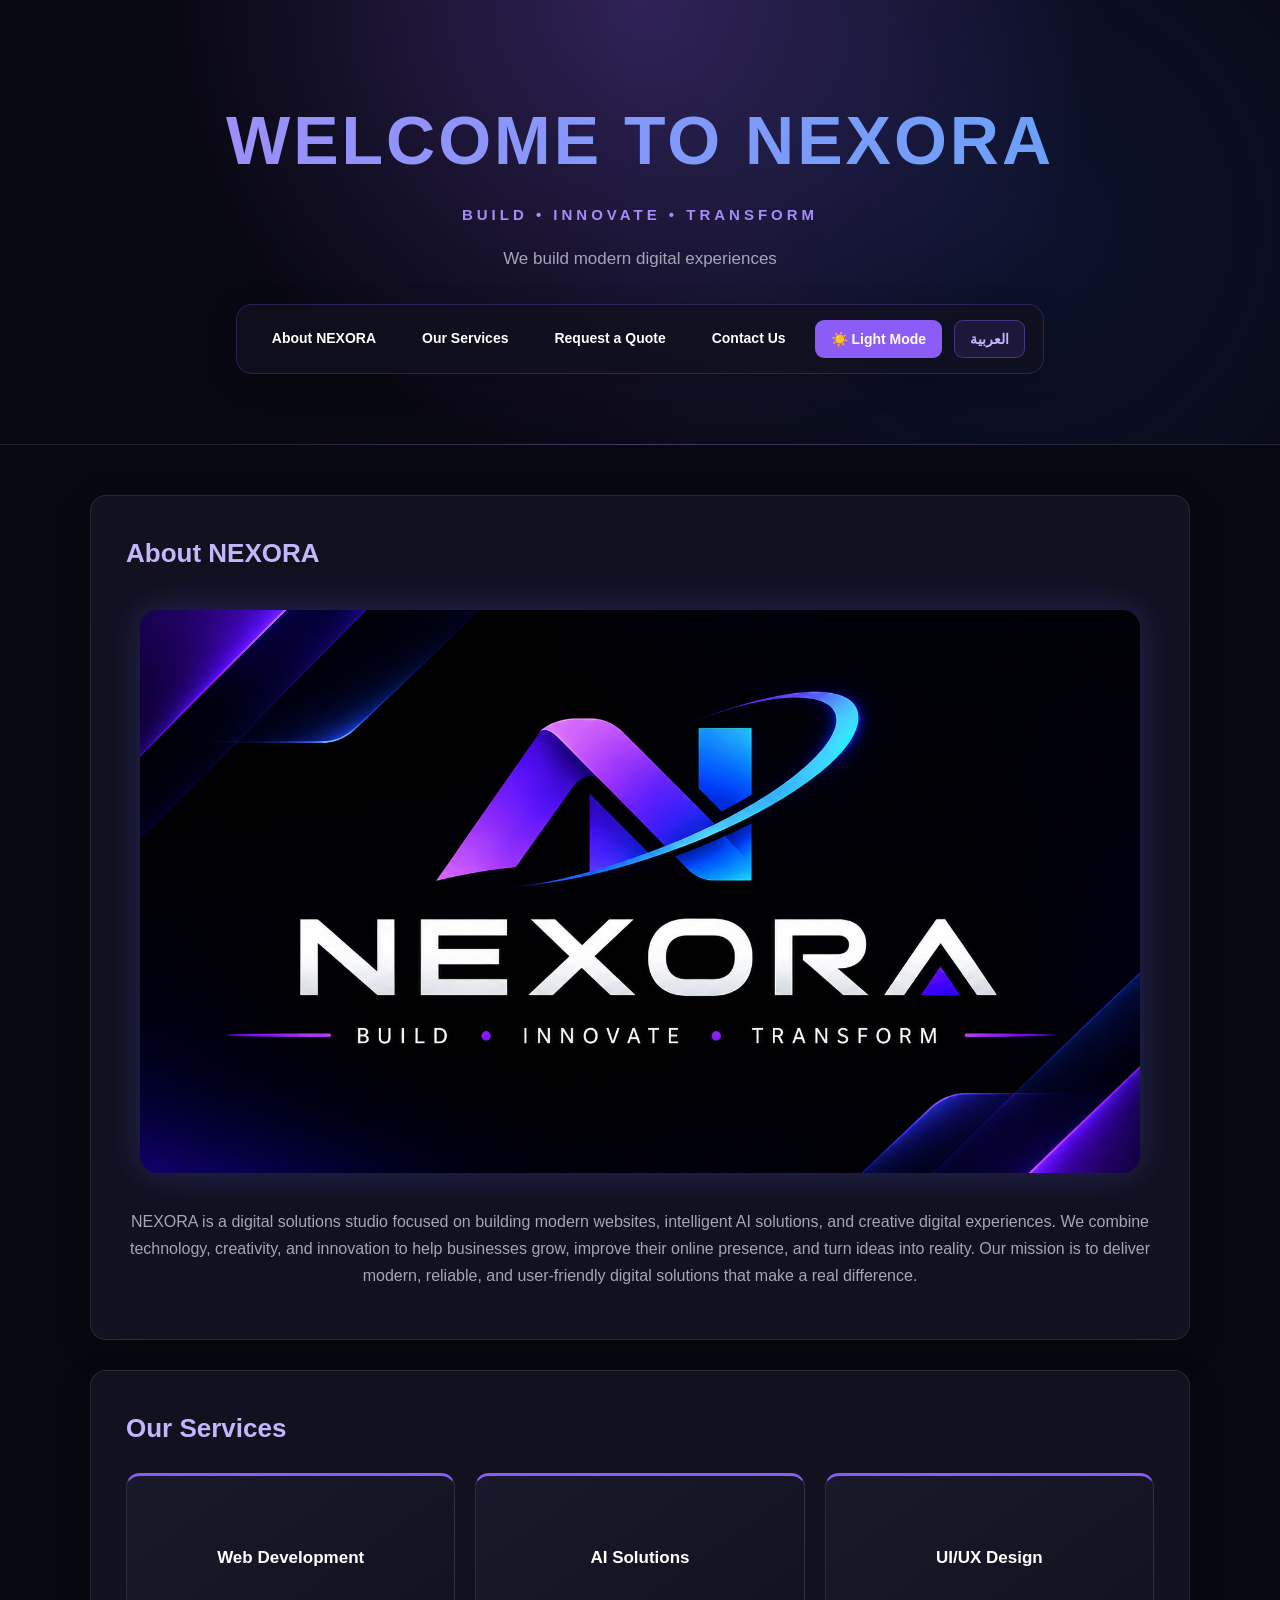
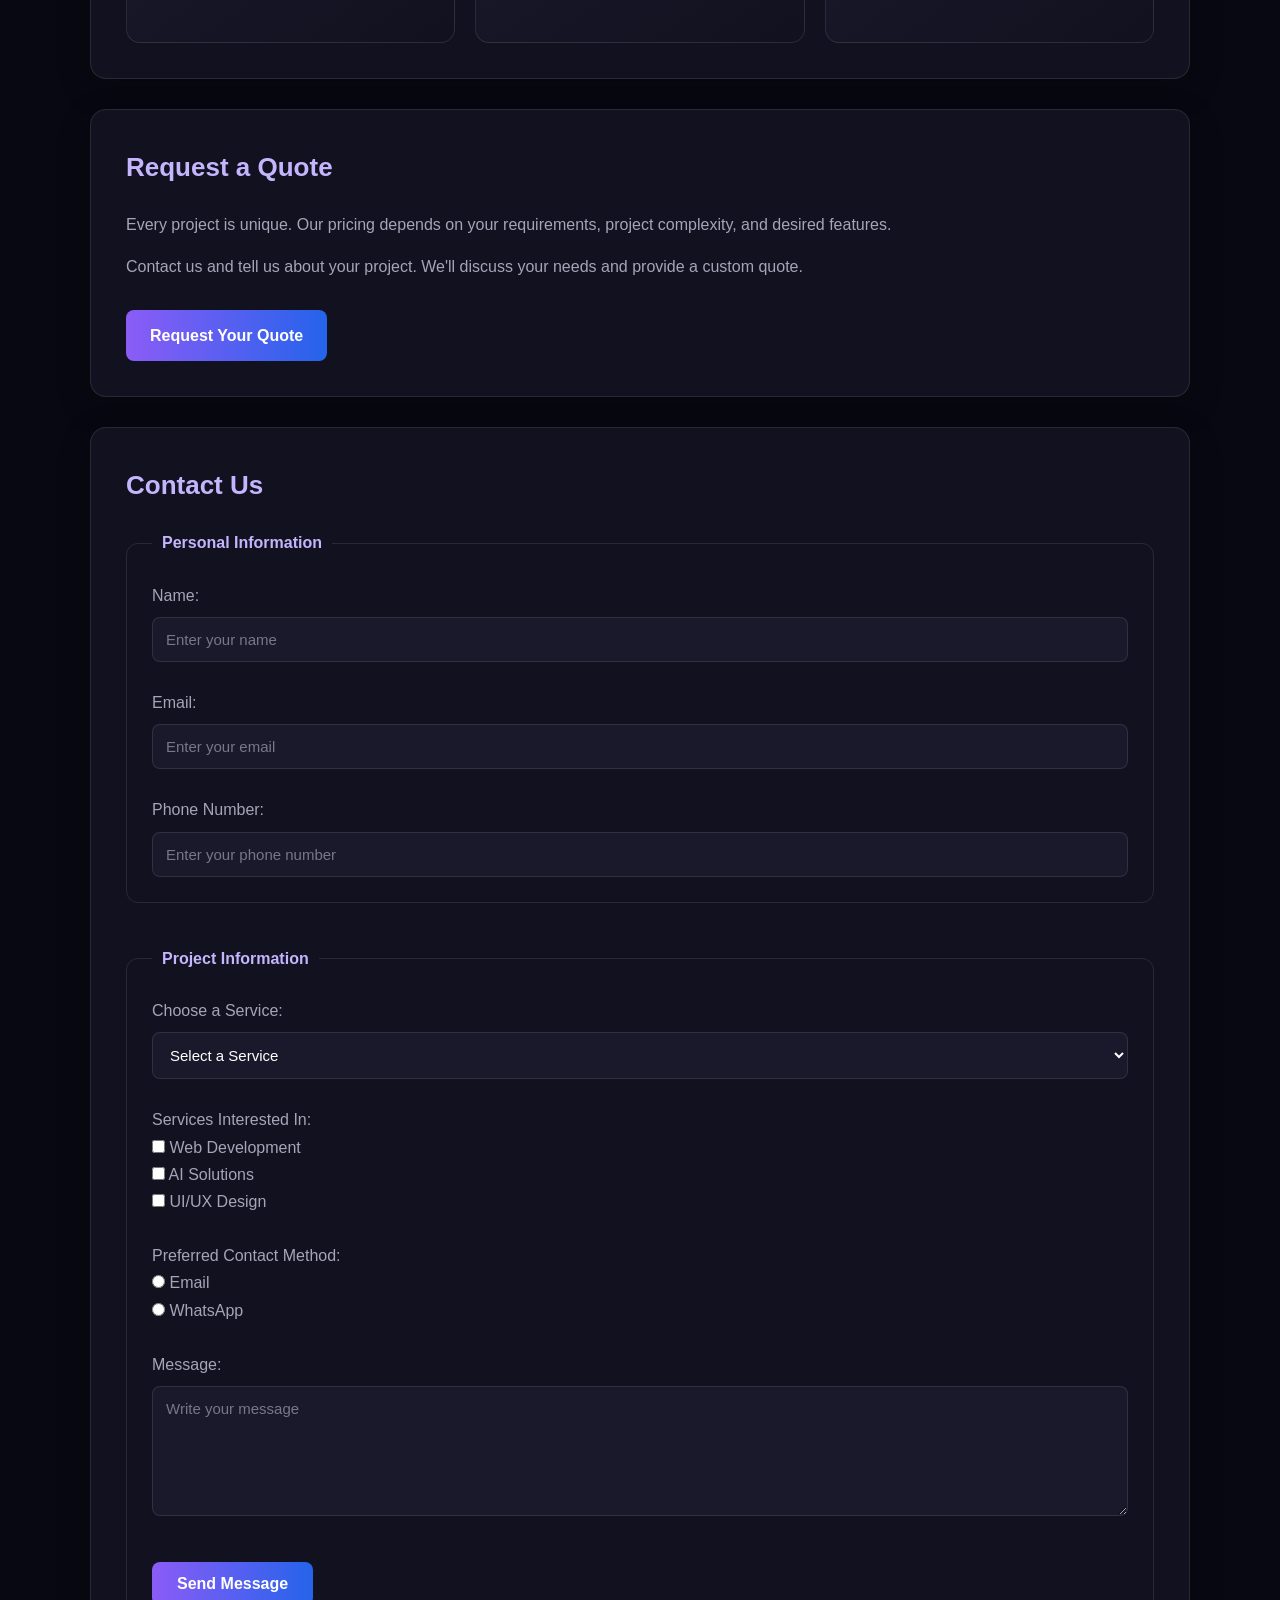
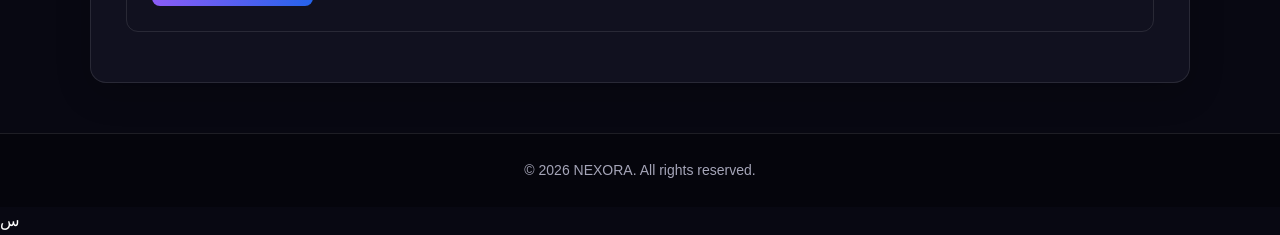
==== index.html @ c3b9a012 "Upload NEXORA website files" ====
<!DOCTYPE html>
<html lang="en">

<head>
    <meta charset="UTF-8">
    <meta name="viewport" content="width=device-width, initial-scale=1.0">
    <title>NEXORA | Digital Solutions</title>
    <link rel="stylesheet" href="style.css">
</head>

<body>

    <header>
        <h1>WELCOME TO NEXORA</h1>
        <p>BUILD • INNOVATE • TRANSFORM</p>
        <p>We build modern digital experiences</p>

        <nav>
            <a href="#about">About</a>
            <a href="#services">Services</a>
            <a href="#prices">Prices</a>
            <a href="#contact">Contact</a>

            <button id="theme-toggle" type="button">
                ☀️ Light Mode
            </button>

            <button id="language-toggle" type="button">
                العربية
            </button>
        </nav>
    </header>

    <main>

        <section id="about">
            <h2>About NEXORA</h2>

            <img src="images/logo.png.png"
                 alt="NEXORA Company Logo"
                 width="200">

            <p>
                NEXORA is a digital solutions studio focused on building
                modern websites, intelligent AI solutions, and creative
                digital experiences.

                We combine technology, creativity, and innovation to help
                businesses grow, improve their online presence, and turn
                ideas into reality.

                Our mission is to deliver modern, reliable, and user-friendly
                digital solutions that make a real difference.
            </p>
        </section>

        <section id="services">
            <h2>Our Services</h2>

            <ul>
                <li>Web Development</li>
                <li>AI Solutions</li>
                <li>UI/UX Design</li>
            </ul>
        </section>

        <section id="prices">

            <h2>Request a Quote</h2>

            <p>
                Every project is unique. Our pricing depends on your
                requirements, project complexity, and desired features.
            </p>

            <p>
                Contact us and tell us about your project.
                We'll discuss your needs and provide a custom quote.
            </p>

            <a href="#contact" class="quote-button">
                Request Your Quote
            </a>

        </section>

        <section id="contact">

            <h2>Contact Us</h2>

            <form>

                <fieldset>
                    <legend>Personal Information</legend>

                    <label>Name:</label>
                    <input type="text"
                           name="username"
                           placeholder="Enter your name"
                           required>

                    <br><br>

                    <label>Email:</label>
                    <input type="email"
                           name="email"
                           placeholder="Enter your email"
                           required>

                    <br><br>

                    <label>Phone Number:</label>
                    <input type="tel"
                           name="phone"
                           placeholder="Enter your phone number">

                </fieldset>

                <br>

                <fieldset>
                    <legend>Project Information</legend>

                    <label>Choose a Service:</label>

                    <select name="service" required>
                        <option value="" selected disabled>
                            Select a Service
                        </option>

                        <option value="web">Web Development</option>
                        <option value="ai">AI Solutions</option>
                        <option value="design">UI/UX Design</option>
                    </select>

                    <br><br>

                    <label>Services Interested In:</label>
                    <br>

                    <input type="checkbox" name="services" value="web">
                    <label>Web Development</label>

                    <br>

                    <input type="checkbox" name="services" value="ai">
                    <label>AI Solutions</label>

                    <br>

                    <input type="checkbox" name="services" value="design">
                    <label>UI/UX Design</label>

                    <br><br>

                    <label>Preferred Contact Method:</label>
                    <br>

                    <input type="radio" name="contact" value="email">
                    <label>Email</label>

                    <br>

                    <input type="radio" name="contact" value="whatsapp">
                    <label>WhatsApp</label>

                    <br><br>

                    <label>Message:</label>
                    <br>

                    <textarea name="message"
                              placeholder="Write your message"
                              required></textarea>

                    <br><br>

                    <button type="submit">Send Message</button>

                </fieldset>

            </form>

        </section>

    </main>

    <footer>
        <p>© 2026 NEXORA. All rights reserved.</p>
    </footer>

    <script src="script.js"></script>

</body>
</html>
س
---- style.css ----
@import url('https://fonts.googleapis.com/css2?family=Cairo:wght@400;500;600;700;800&display=swap');

/* ROOT VARIABLES */

:root {
    --bg-color: #080812;
    --card-color: #11111f;
    --secondary-color: #19192b;

    --primary-color: #8b5cf6;
    --secondary-accent: #2563eb;

    --text-color: #ffffff;
    --muted-color: #a5a5b8;

    --border-color: rgba(255, 255, 255, 0.1);
    --shadow-color: rgba(0, 0, 0, 0.2);
}

/* RESET */

* {
    margin: 0;
    padding: 0;
    box-sizing: border-box;
}

html {
    scroll-behavior: smooth;
    scroll-padding-top: 30px;
}

body {
    font-family: Arial, Helvetica, sans-serif;
    background: var(--bg-color);
    color: var(--text-color);
    line-height: 1.7;
    transition: background 0.3s ease, color 0.3s ease;
}

/* HEADER */

header {
    text-align: center;
    padding: 100px 20px 70px;

    background:
        radial-gradient(
            circle at 50% 0%,
            rgba(139, 92, 246, 0.3),
            transparent 60%
        ),
        radial-gradient(
            circle at 80% 50%,
            rgba(37, 99, 235, 0.12),
            transparent 45%
        ),
        var(--bg-color);

    border-bottom: 1px solid var(--border-color);
}

header h1 {
    font-size: clamp(38px, 7vw, 68px);
    font-weight: 800;
    letter-spacing: 3px;
    line-height: 1.2;

    background: linear-gradient(90deg, #a78bfa, #60a5fa);
    -webkit-background-clip: text;
    background-clip: text;
    color: transparent;

    margin-bottom: 20px;
}

header p:first-of-type {
    color: #a78bfa;
    font-size: 15px;
    font-weight: bold;
    letter-spacing: 4px;
}

header p:last-of-type {
    color: var(--muted-color);
    font-size: 17px;
    margin-top: 18px;
}

/* NAVIGATION */

nav {
    display: flex;
    justify-content: center;
    align-items: center;
    flex-wrap: wrap;
    gap: 12px;

    width: fit-content;
    max-width: 95%;
    margin: 30px auto 0;
    padding: 12px 18px;

    background: rgba(17, 17, 31, 0.75);
    border: 1px solid rgba(139, 92, 246, 0.25);
    border-radius: 16px;

    backdrop-filter: blur(15px);
    box-shadow: 0 8px 30px var(--shadow-color);
}

nav a {
    color: var(--text-color);
    text-decoration: none;
    padding: 10px 17px;
    border-radius: 9px;

    font-size: 14px;
    font-weight: 600;

    transition: all 0.3s ease;
}

nav a:hover {
    color: #ffffff;
    background: linear-gradient(
        90deg,
        var(--primary-color),
        var(--secondary-accent)
    );

    transform: translateY(-2px);
    box-shadow: 0 4px 15px rgba(139, 92, 246, 0.25);
}

/* NAVIGATION BUTTONS */

#theme-toggle,
#language-toggle {
    border: 1px solid rgba(139, 92, 246, 0.4);
    border-radius: 9px;
    padding: 10px 15px;

    font-family: inherit;
    font-size: 14px;
    font-weight: 600;

    cursor: pointer;
    transition: all 0.3s ease;
}

#theme-toggle {
    background: var(--primary-color);
    color: #ffffff;
    border-color: transparent;
}

#language-toggle {
    background: rgba(139, 92, 246, 0.12);
    color: #c4b5fd;
}

#theme-toggle:hover,
#language-toggle:hover {
    transform: translateY(-3px);
    box-shadow: 0 5px 18px rgba(139, 92, 246, 0.3);
}

#language-toggle:hover {
    background: linear-gradient(
        90deg,
        var(--primary-color),
        var(--secondary-accent)
    );

    color: #ffffff;
    border-color: transparent;
}

#theme-toggle:active,
#language-toggle:active {
    transform: scale(0.96);
}

/* MAIN */

main {
    width: min(1100px, 90%);
    margin: 50px auto;
}

/* GENERAL SECTIONS */

section {
    background: var(--card-color);
    padding: 35px;
    margin-bottom: 30px;

    border: 1px solid var(--border-color);
    border-radius: 16px;

    box-shadow: 0 10px 35px var(--shadow-color);
    transition: border-color 0.3s ease;
}

section:hover {
    border-color: rgba(139, 92, 246, 0.5);
}

section h2 {
    font-size: 26px;
    margin-bottom: 22px;
    color: #c4b5fd;
}

/* ABOUT */

#about img {
    display: block;
    width: 1000px;
    max-width: 100%;
    height: auto;

    margin: 35px auto;
    border-radius: 18px;

    box-shadow:
        0 0 30px rgba(139, 92, 246, 0.18),
        0 0 60px rgba(37, 99, 235, 0.12);
}

#about p {
    color: var(--muted-color);
    text-align: center;
    margin-bottom: 15px;
}

/* SERVICES */

#services ul {
    display: grid;
    grid-template-columns: repeat(3, 1fr);
    gap: 20px;
    list-style: none;
}

#services li {
    background: linear-gradient(
        145deg,
        var(--secondary-color),
        var(--card-color)
    );

    padding: 30px 22px;
    min-height: 170px;

    border: 1px solid var(--border-color);
    border-top: 3px solid var(--primary-color);
    border-radius: 14px;

    color: var(--text-color);
    font-size: 17px;
    font-weight: 700;
    text-align: center;

    display: flex;
    align-items: center;
    justify-content: center;

    transition: all 0.3s ease;
}

#services li:hover {
    transform: translateY(-8px);
    border-color: var(--primary-color);

    box-shadow:
        0 10px 30px rgba(139, 92, 246, 0.15),
        0 0 20px rgba(37, 99, 235, 0.08);
}

/* PRICES */

#prices {
    overflow-x: auto;
}

#prices table {
    width: 100%;
    border-collapse: collapse;
    min-width: 300px;
    overflow: hidden;
    border-radius: 10px;
}

#prices th,
#prices td {
    padding: 17px 20px;
    text-align: left;
    border-bottom: 1px solid var(--border-color);
}

#prices th {
    color: #c4b5fd;
    background: var(--secondary-color);
    font-size: 16px;
    font-weight: 700;
}

#prices td {
    color: var(--muted-color);
    font-size: 15px;
}

#prices tr:last-child td {
    border-bottom: none;
}

#prices tbody tr {
    transition: background 0.3s ease;
}

#prices tr:hover td {
    background: rgba(139, 92, 246, 0.08);
    color: var(--text-color);
}

/* CONTACT FORM */

fieldset {
    border: 1px solid var(--border-color);
    border-radius: 12px;
    padding: 25px;
    margin-bottom: 15px;
}

legend {
    color: #c4b5fd;
    font-weight: bold;
    padding: 0 10px;
}

label {
    color: var(--muted-color);
}

input:not([type="checkbox"]):not([type="radio"]),
select,
textarea {
    width: 100%;
    padding: 13px;
    margin-top: 8px;

    background: var(--secondary-color);
    color: var(--text-color);

    border: 1px solid var(--border-color);
    border-radius: 8px;

    font-size: 15px;
    font-family: inherit;

    outline: none;
    transition: all 0.3s ease;
}

input:focus,
select:focus,
textarea:focus {
    border-color: var(--primary-color);
    box-shadow: 0 0 0 3px rgba(139, 92, 246, 0.12);
}

input::placeholder,
textarea::placeholder {
    color: #77778b;
}

input[type="checkbox"],
input[type="radio"] {
    accent-color: var(--primary-color);
    cursor: pointer;
}

textarea {
    min-height: 130px;
    resize: vertical;
}

select {
    cursor: pointer;
}

/* SUBMIT BUTTON */

button[type="submit"] {
    color: #ffffff;

    background: linear-gradient(
        90deg,
        var(--primary-color),
        var(--secondary-accent)
    );

    border: none;
    border-radius: 8px;

    padding: 13px 25px;
    margin-top: 10px;

    font-size: 16px;
    font-weight: bold;

    cursor: pointer;
    transition: all 0.3s ease;
}

button[type="submit"]:hover {
    transform: translateY(-3px);
    box-shadow: 0 7px 20px rgba(139, 92, 246, 0.3);
}

button[type="submit"]:active {
    transform: scale(0.97);
}

/* FOOTER */

footer {
    text-align: center;
    padding: 25px 15px;

    background: #05050c;
    border-top: 1px solid var(--border-color);

    color: var(--muted-color);
    font-size: 14px;
}

/* LIGHT MODE */

body.light-mode {
    --bg-color: #f4f5fb;
    --card-color: #ffffff;
    --secondary-color: #e9eaf5;

    --text-color: #17172a;
    --muted-color: #55556b;

    --border-color: rgba(0, 0, 0, 0.12);
    --shadow-color: rgba(0, 0, 0, 0.07);
}

body.light-mode header {
    background:
        radial-gradient(
            circle at 50% 0%,
            rgba(139, 92, 246, 0.12),
            transparent 60%
        ),
        var(--bg-color);
}

body.light-mode nav {
    background: rgba(255, 255, 255, 0.8);
}

body.light-mode #language-toggle {
    color: #6840c7;
}

body.light-mode footer {
    background: #e9eaf5;
}

/* ARABIC LANGUAGE */

html[lang="ar"] body {
    font-family: 'Cairo', Arial, sans-serif;
}

html[lang="ar"] header h1 {
    letter-spacing: 0;
    line-height: 1.5;
}

html[lang="ar"] header p:first-of-type {
    letter-spacing: 0;
    font-size: 16px;
}

html[lang="ar"] nav {
    direction: rtl;
}

html[lang="ar"] section {
    text-align: right;
}

html[lang="ar"] section h2 {
    font-size: 27px;
    line-height: 1.6;
}

html[lang="ar"] #about p {
    text-align: center;
}

html[lang="ar"] #services li {
    font-family: 'Cairo', Arial, sans-serif;
}

html[lang="ar"] #prices table {
    direction: rtl;
}

html[lang="ar"] #prices th,
html[lang="ar"] #prices td {
    text-align: right;
}

html[lang="ar"] input:not([type="checkbox"]):not([type="radio"]),
html[lang="ar"] select,
html[lang="ar"] textarea {
    direction: rtl;
    text-align: right;
    font-family: inherit;
}

html[lang="ar"] input[type="email"],
html[lang="ar"] input[type="tel"] {
    direction: ltr;
    text-align: left;
}

html[lang="ar"] button {
    font-family: inherit;
}

html[lang="ar"] fieldset {
    text-align: right;
}

html[lang="ar"] legend {
    padding: 0 10px;
}

html[lang="ar"] footer {
    font-family: inherit;
}

/* RESPONSIVE DESIGN */

@media (max-width: 700px) {
    #services ul {
        grid-template-columns: 1fr;
    }

    #services li {
        min-height: 120px;
    }
}

@media (max-width: 600px) {
    header {
        padding: 65px 15px 45px;
    }

    header h1 {
        font-size: 38px;
    }

    header p:last-of-type {
        font-size: 15px;
    }

    nav {
        width: 95%;
        gap: 7px;
        padding: 12px 8px;
    }

    nav a {
        padding: 8px 10px;
        font-size: 13px;
    }

    #theme-toggle,
    #language-toggle {
        padding: 9px 11px;
        font-size: 12px;
    }

    main {
        width: 92%;
        margin: 30px auto;
    }

    section {
        padding: 22px 17px;
    }

    section h2 {
        font-size: 22px;
    }

    fieldset {
        padding: 18px 12px;
    }

    #prices th,
    #prices td {
        padding: 11px;
        font-size: 14px;
    }

    html[lang="ar"] header h1 {
        font-size: 32px;
    }

    html[lang="ar"] section h2 {
        font-size: 23px;
    }
}


/* REQUEST A QUOTE */

#prices p {
    color: var(--muted-color);
    margin-bottom: 15px;
}

.quote-button {
    display: inline-block;
    margin-top: 15px;
    padding: 12px 24px;

    color: #ffffff;
    text-decoration: none;
    font-weight: bold;

    background: linear-gradient(
        90deg,
        var(--primary-color),
        var(--secondary-accent)
    );

    border-radius: 8px;
    transition: all 0.3s ease;
}

.quote-button:hover {
    transform: translateY(-3px);
    box-shadow: 0 7px 20px rgba(139, 92, 246, 0.3);
}
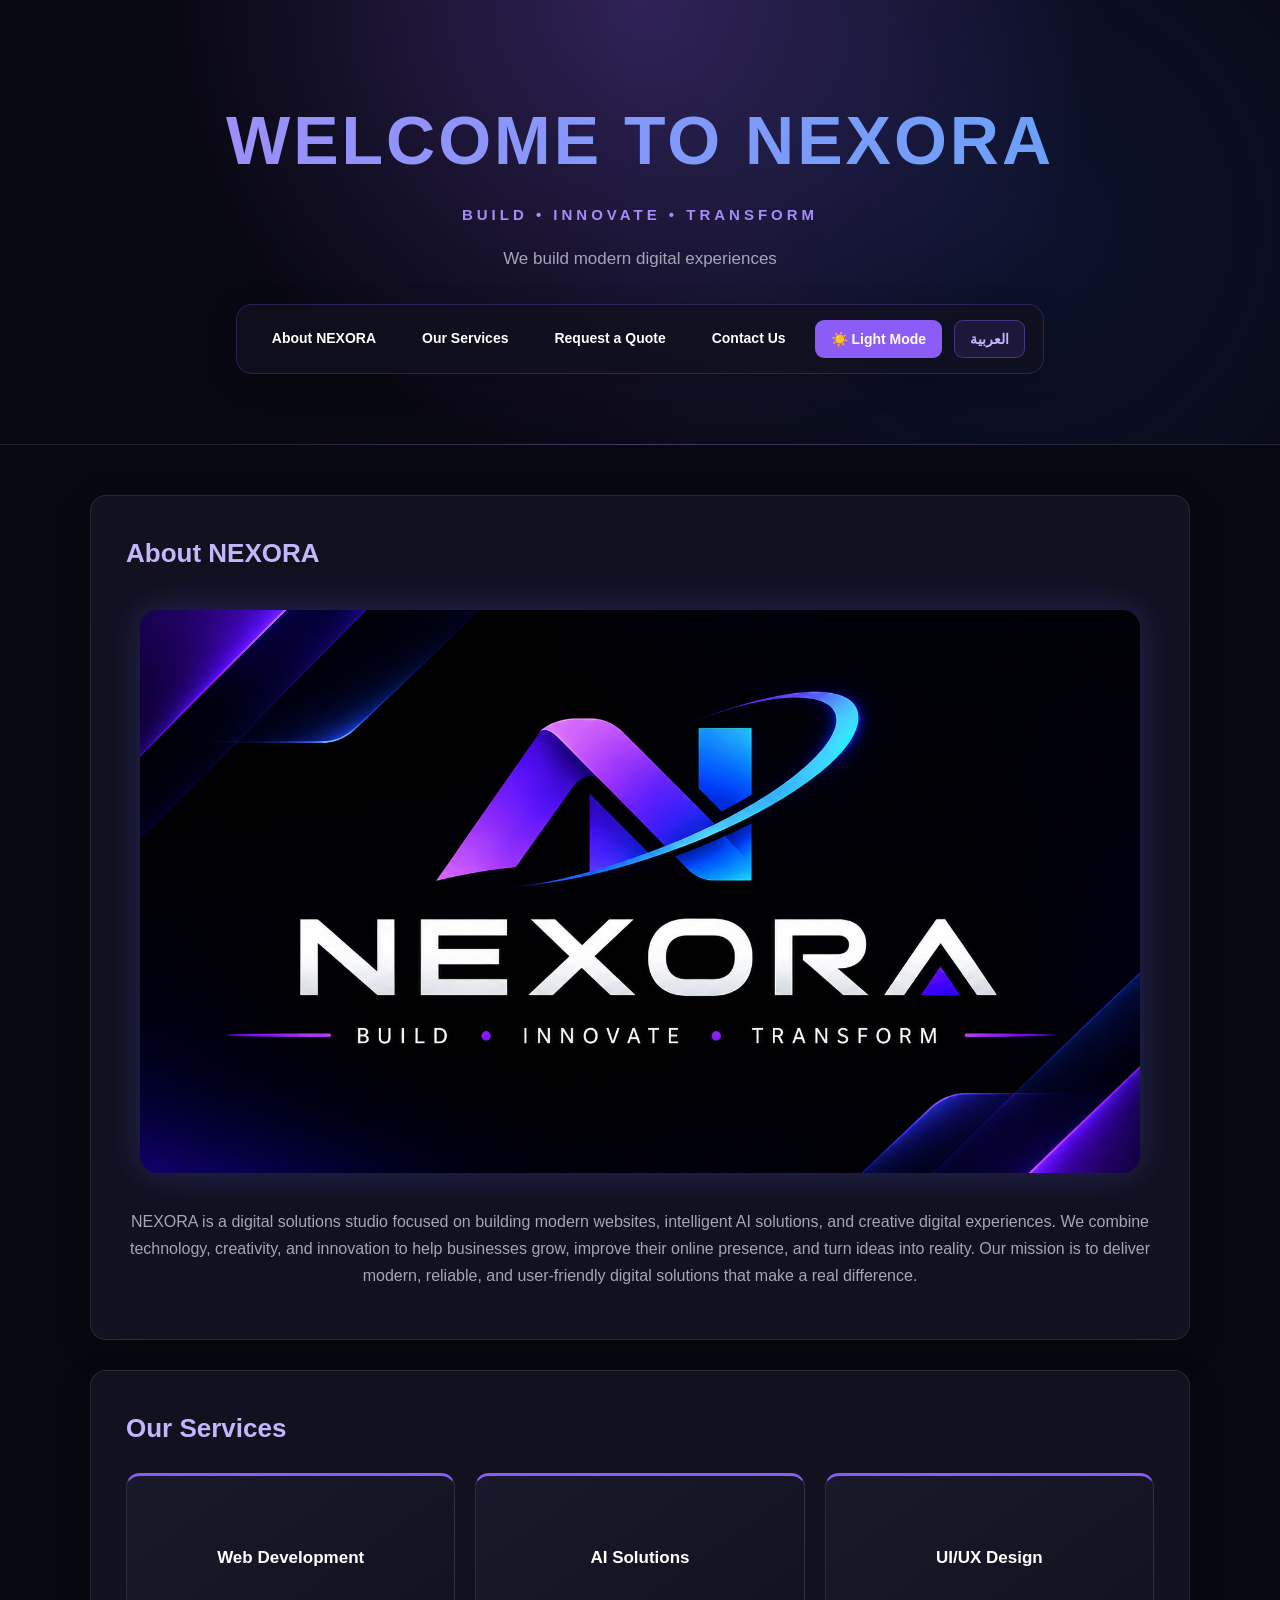
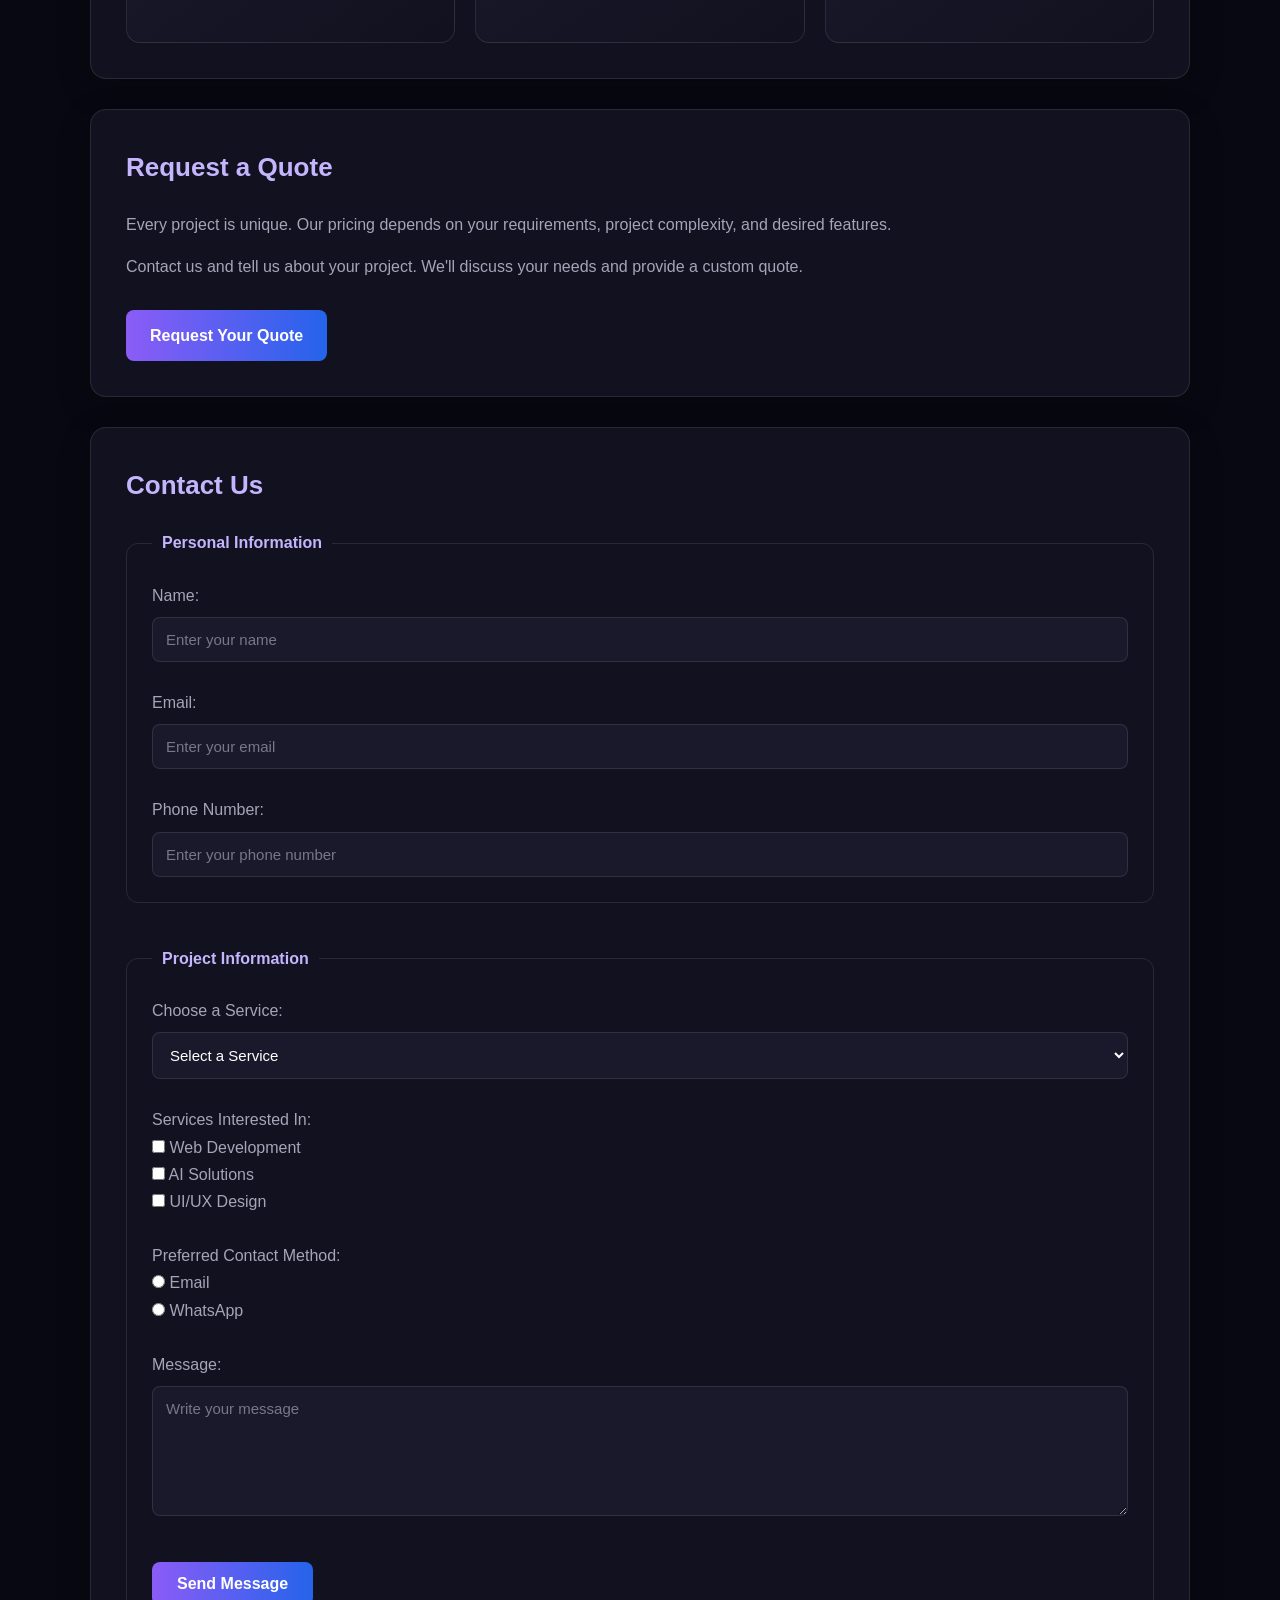
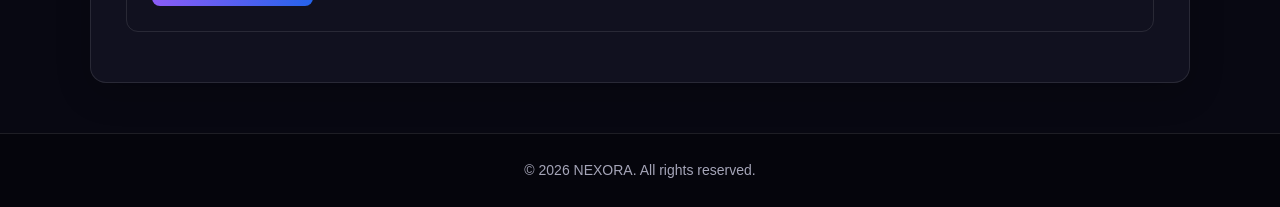
==== commit ff67aec1: "Fix HTML formatting and structure" ====
--- a/index.html
+++ b/index.html
@@ -191,7 +191,6 @@
     </footer>
 
     <script src="script.js"></script>
-
+    
 </body>
 </html>
-س
